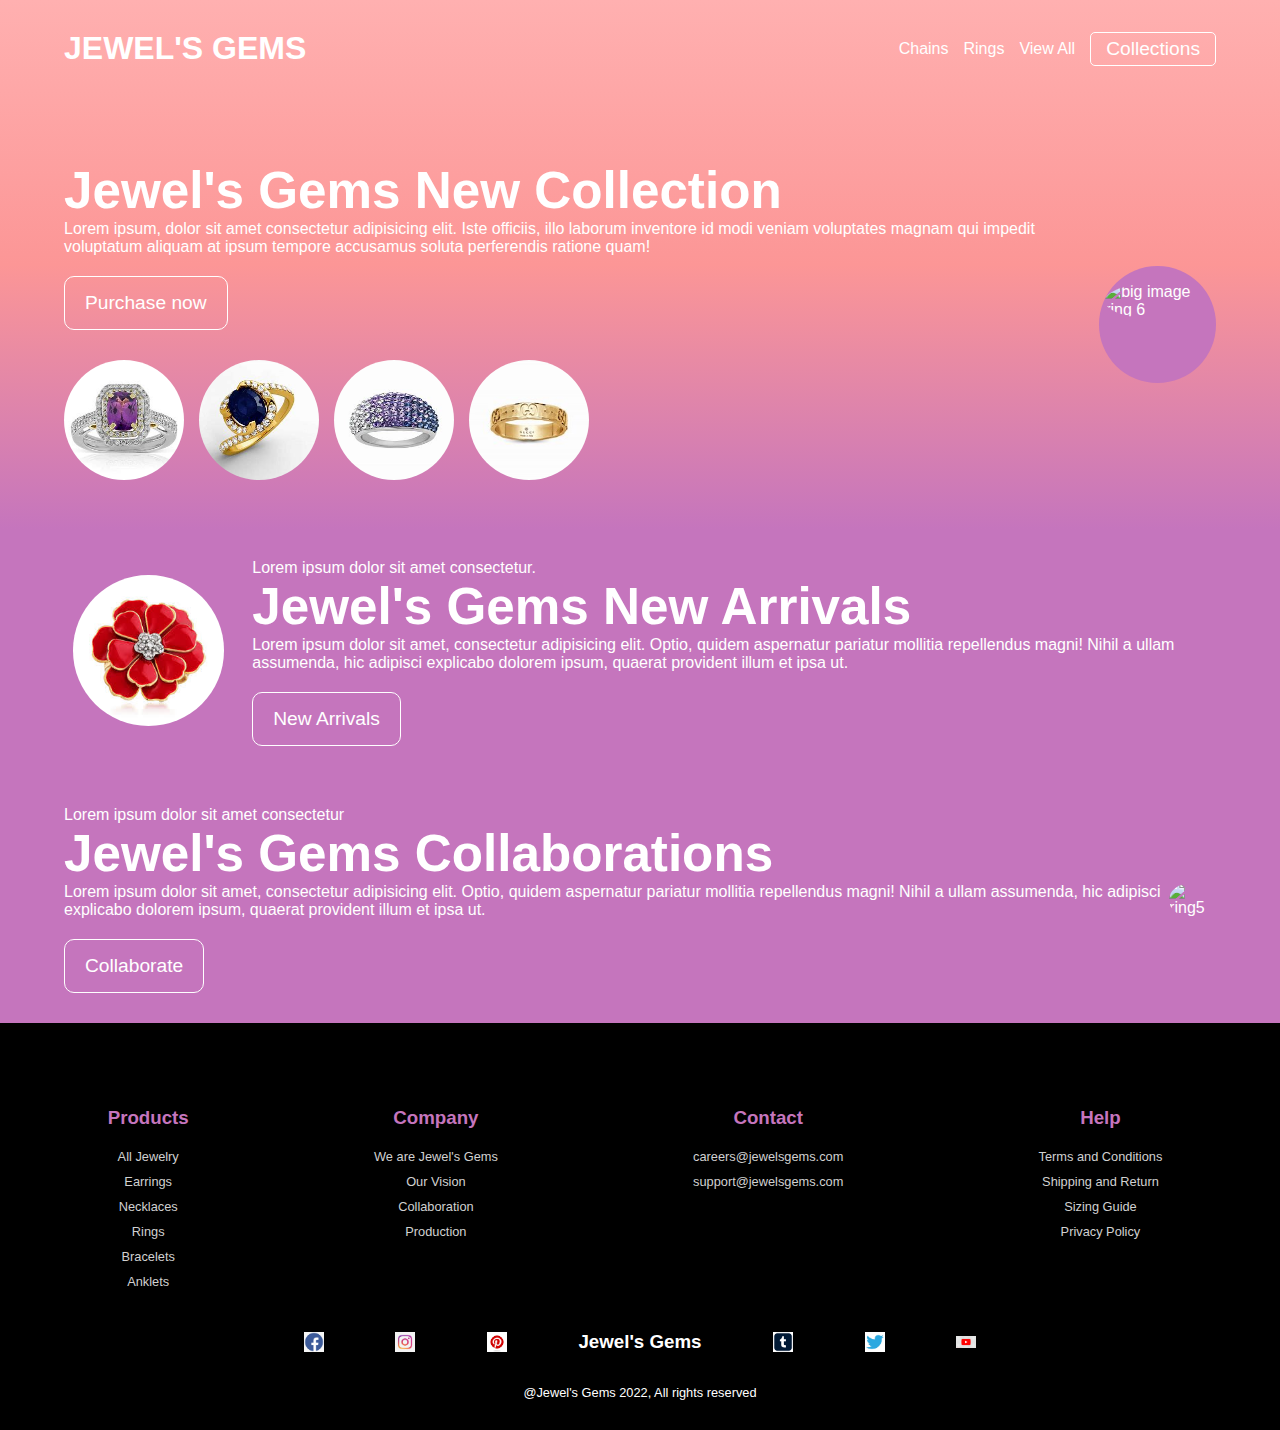
==== index.html @ c06c99cd "update logos, add readme, update alt tags on icons" ====
<!--tutorial used: Code Labs Academy https://www.youtube.com/watch?v=BiIfVv3OMNg-->



<!DOCTYPE html>
<html lang="en">
<head>
    <meta charset="UTF-8">
    <meta http-equiv="X-UA-Compatible" content="IE=edge">
    <meta name="viewport" content="width=device-width, initial-scale=1.0">
    <link rel="stylesheet" href="style.css">
    <title>Jewel's Gems</title>
</head>

<body>
    <header>
        <nav>
            <h1>Jewel's Gems</h1>
                <!--shortcuts to use in "Emmet Abreviation," which comes preloaded in HTML 5:
                div.nav-titles creates a class in your div container called nav-titles
                p*3 creates 3 <p></p> tags.-->
            <div class="nav-titles">
                <p>Chains</p>
                <p>Rings</p>
                <p>View All</p>
                <button>Collections</button>
            </div>
        </nav>
    
        <section class="banner hero">
                    <!--two class names to specify generic section styling (banner) and specific styling for just the banner at the top third (hero)-->
            <div class="banner-info">               <!--this contains the banner, button and images in the far left column-->
                <h1> Jewel's Gems New Collection</h1>
                <p>Lorem ipsum, dolor sit amet consectetur adipisicing elit. Iste officiis, illo laborum inventore id modi veniam voluptates magnam qui impedit voluptatum aliquam at ipsum tempore accusamus soluta perferendis ratione quam!</p>
                <button>Purchase now</button>
                <div class="banner-details">        <!--this container holds 4 images, each within its own smaller container-->
                    <div class="banner-detail">
                        <img src="images/ring1.jpg" alt="ring1">
                    </div>                   
                    <div class="banner-detail">
                        <img src="images/ring2.jpg" alt="ring2">
                    </div>
                    <div class="banner-detail">
                        <img src="images/ring3.jpg" alt="ring3">
                    </div>
                    <div class="banner-detail">
                        <img src="images/ring6.jfif" alt="ring4">
                    </div>
                </div>
            </div>
        
            <div class="banner-image">              <!--this contains the right column's large elements: an image and a circle-->
                <img src="images/official images/img2.jpg" alt="big image ring 6">
                <div class="banner-background">
                    <!--an emtpy container that will be styled to look like a large colored circle behind the image.-->
                </div>
            </div>

        </section>
    </header>
        <section class="banner middle">     <!--in this container the position of the large image is in the left column instead of right-->
            <div class="banner-image">      
                <img src="images/ring7.jfif" alt="red flower ring 7">
            </div>
            <div class="banner-info">       <!--could this have been named "banner-details" too?-->
                <p class="middle-title">
                    Lorem ipsum dolor sit amet consectetur.
                    </p>
                <h1>Jewel's Gems New Arrivals</h1>
                <p>
                    Lorem ipsum dolor sit amet, consectetur adipisicing elit. Optio, quidem aspernatur pariatur mollitia repellendus magni! Nihil a ullam assumenda, hic adipisci explicabo dolorem ipsum, quaerat provident illum et ipsa ut.
                    </p>
                <button>New Arrivals</button>
            </div>
        </section>
        
        <section class="banner middle">
            <div class="banner-info">       
                <p class="middle-title">
                    Lorem ipsum dolor sit amet consectetur
                    </p>
                <h1>Jewel's Gems Collaborations</h1>
                <p>
                    Lorem ipsum dolor sit amet, consectetur adipisicing elit. Optio, quidem aspernatur pariatur mollitia repellendus magni! Nihil a ullam assumenda, hic adipisci explicabo dolorem ipsum, quaerat provident illum et ipsa ut.
                    </p>
                <button>Collaborate</button>
            </div>
                <div class="banner-image" alt="ring 5">
                    <img src="images/official images/img6 (1).jpg" alt="ring5">
                </div>

        </section>

  
    
    <footer>
        <div class="div footer-columns">
            <div class="div footer-column">
                <h3>Products</h3>
                <p>All Jewelry</p>
                <p>Earrings</p>
                <p>Necklaces</p>                
                <p>Rings</p>
                <p>Bracelets</p>
                <p>Anklets</p>
            </div>
            <div class="div footer-column">
                <h3>Company</h3>
                <p>We are Jewel's Gems</p>
                <p>Our Vision</p>                
                <p>Collaboration</p>
                <p>Production</p>
            </div>
            <div class="div footer-column">
                <h3>Contact</h3>
                <p>careers@jewelsgems.com</p>
                <p>support@jewelsgems.com</p>
            </div>
            <div class="div footer-column">
                <h3>Help</h3>
                <p>Terms and Conditions</p>                
                <p>Shipping and Return</p>
                <p>Sizing Guide</p>
                <p>Privacy Policy</p>
            </div>            
        </div>
        <div class="footer-end">
            <div class="links">
                <img src="images/facebook-icon.png" alt="white f in blue circle - facebook-icon" class="link-icon">
                <img src="images/IG-icon.jfif" alt="rainbow pink-yellow camera outline - Instagram icon" class="link-icon">
                <img src="images/pinterest-icon.png" alt="cursive white P on red circle - pinterest icon" class="link-icon">
                <h3 class="footer-title">Jewel's Gems</h3>
                <img src="images/tumbler-icon.png" alt="white t on black rectangle - tumblr icon" class="link-icon">
                <img src="images/twitter-icon.jfif" alt="light blue bird on white background - Twitter icon" class="link-icon">
                <img src="images/youtube-icon.png" alt="red rectangular play button with centered white triangle - youtube icon" class="link-icon">
            </div>            
        </div>
        <p>@Jewel's Gems 2022, All rights reserved
         </p>
    </footer>
</body>

</html>
---- style.css ----
@import url('https://fonts.googleapis.com/css2?family=Open+Sans:wght@300&display=swap');
/*This is a font imported from Google*/


/*The root section allows you to define the variables that make up the style of the overall page.*/

:root {
    --color-purple: #c575bd;
    --color-pink: #fc9696;
    --color-light-pink: #ffb0b0;
    --color-light-grey: #d1d1d1;
    
}

/*i'm not sure why the * is followed by a comma*/
*, body {
    margin: 0; 
        /*this specifies that we want to remove all margins throughout the page*/
    font-family: 'Poppins', sans-serif;
        /*this says, use the fonts we imported throughout the body*/
    color: white;    
}

header {
   background: linear-gradient(var(--color-light-pink), var(--color-pink), var(--color-purple));
        /*this property specifies that the colors must transition from the first to the last.*/
        
}

header nav {
    padding: 30px 5% 0px 5%;
    display: flex; 
        /*flex specifies that the two main elements (h1 and div) within the navbar should display flexibly around one another. 
        i.e. this makes them sit next to one another*/
    justify-content: space-between;
        /*this adds a space between the two main elements in the navigation section of the header (the name and the links)*/
    align-items: center;
}

header nav h1 {
    margin: 0;
    text-transform: uppercase;  /*capitalizes the title*/
    color: white;
}

header nav .nav-titles {
        /*specifies we want to style the links ("chains, rings, etc.) within the header*/
    display: flex;
        /*arranges the p elements around one another, so they display side-by-side, not stacked*/
    align-items: center;
        /*arranges the links relative to the center of the element's respective containers*/
}


header nav .nav-titles p {
    margin: 0 15px 0 0;
        /*this assigns a margin of 15px to the right of each nav item*/
        /*as a reminder, inline level elements cannot receive */
    color: white; 
        /*not required to specify because text color was specified for all body elements*/
}

header nav .nav-titles p:hover {
    color: var(--color-purple);
    cursor: pointer;
}


header nav .nav-titles button {
    padding: 5px 15px;
    font-size: 1.2em;
    background-color: inherit; /*tells the button to inerit the color of the background of the navigation*/
    border: 1px solid white;
    border-radius: 5px;
    cursor: pointer;
    transition: color 0.5s, background-color 0.5s;
}

header nav .nav-titles button:hover {
    color: inherit; /*i'm not clear what is inheriting what here*/
    background-color: var(--color-purple);
    border: 1px solid var(--color-purple);
        /*allows the button and its border to turn purple when the mouse hovers over it*/
}

.banner {
    padding: 30px 5%;
    margin-top: 5%;
    display: flex;
    align-items: center;
    justify-content: space-between;
}

.banner .banner-info {
    width: 100%;
    flex-shrink: 1;     /*specifies not to go beyond banner of its parents*/
}

.banner .banner-info h1 {
    margin: 0;
    font-size: 4vw;     /*vw is view width, makes the title larger*/
    width: 80%;          /*80% of the space dedicated to the description title*/
}

.banner .banner-info p {
    font-weight: 400;
}


.banner .banner-info button {
    margin-top: 20px; /*adds space between the top of the button and the bottom of the detail text*/
    padding: 15px 20px;
    font-size: 1.2em;
    border-radius: 10px;
    border: none;
    outline: none;
    cursor: pointer;
}

/*FIGURE OUT WHY THE BANNER IMAGE IS SO SMALL---image file was too smal*/
.banner .banner-image img {
    width: 80%;
    margin: 5%;
    border-radius: 50%;
    transition: 250ms ease-in-out, opacity 250ms linear;
}

.banner .banner-image img:hover {
    transform: scale(1.2); /*specifies ring should increase to 1.2 times its size when hovered*/
    opacity: 0.5; /*changes opacity of the image when hovered*/
}

.banner .banner-image .banner-background {
    background-color: var(--color-purple);
    border-radius: 50%;
    padding: 100% 100% 0 0;
    z-index: -1; /*makes circle stack below the main image*/
    margin-top: -50%; /*causes the overlap with the main image*/
}

.hero .banner-info button{
    background-color: inherit;
    border: 1px solid white;
}

.hero .banner-info button:hover {
    background-color: var(--color-purple);
    border: 1px solid var(--color-purple);
}

.hero .banner-info .banner-details {
    margin-top: 30px;
    display: flex;
    flex-wrap: wrap; /*if they don't have enough space to be beside one another, they'll go to the next line*/
    align-items: center;
}

.hero .banner-info .banner-details .banner-detail {
    margin: 0 15px 15px 0;
    border-radius: 50%;
    transition: filter 0.5s;    /*delays the shadow filter by half a second when mouse hovers small rings on the left*/
}

.hero .banner-info .banner-details .banner-detail:hover {
    filter: brightness(50%);    /*dims or adds shaddow over the smaller rings on the left when hovered*/
}
.hero .banner-info .banner-details .banner-detail img {
    width: 120px;
    height: 120px;
    border-radius: 50%;
}

.middle {
    margin: 0;
    background-color: var(--color-purple);
}

.middle .banner-info button {
    background-color: inherit;
    border: 1px solid white;
    transition: background-color 0.5s, color 0.5s;
}

.middle .banner-info button:hover {
    background-color: var(--color-pink);
    border: 1px solid var(--color-pink);
}


footer {
    margin: 0;
    padding: 20px;
    padding-top: 4em;
    background-color: black;
}

footer .footer-columns {
    display: flex;
    flex-wrap: wrap;
    justify-content: space-around;
}


footer .footer-columns h3 {
    color: var(--color-purple);
    margin: 20px 0;
    text-align: center;
}

footer .footer-columns p {
    cursor: pointer;
    color: var(--color-light-grey);
}
    

footer .footer-columns p:hover {
    color: white;
}

footer .footer-end .links {
    width: 60%;
    margin: 2em auto;
    display: flex;
    flex-wrap: wrap;
    justify-content: space-around;
    align-items: center;
}

footer .footer-end .links img {
    width: 20px;
    cursor: pointer;
}

footer p{
    text-align: center;
    font-size: 0.8em;
    margin: 10px;
}


/*keep at bottom of page to apply responsiveness to all html styling*/
@media screen and (max-width: 640px){
    /*640 is the max width of a mobile phone*/
    nav .nav-titles p {
        display: none;
        /* this hides the navigation links if the screen is shrunken below a certain width*/
    }
    
    .banner .banner-info h1 {
        font-size: 2em;
    }

    .banner .banner-image {
        display: none;  /*hides large photo in mobile screen mode*/
    }

    .hero .banner-info .banner-details .banner-detail img {
        width: 90px;
        height: 90px;
        margin: 5px;
    }

    footer .footer-columns {
        justify-content: center;        
    }

    footer .footer-columns .footer-columns {
        width: 100%;    /*this media query says each column should take up the full width of the page if viewed on a mobile device
                            this results in a page width of 1 column, so each column of text is stacked vertically*/
    }

    footer .footer-end .links {
        width: 100%;
    }
}
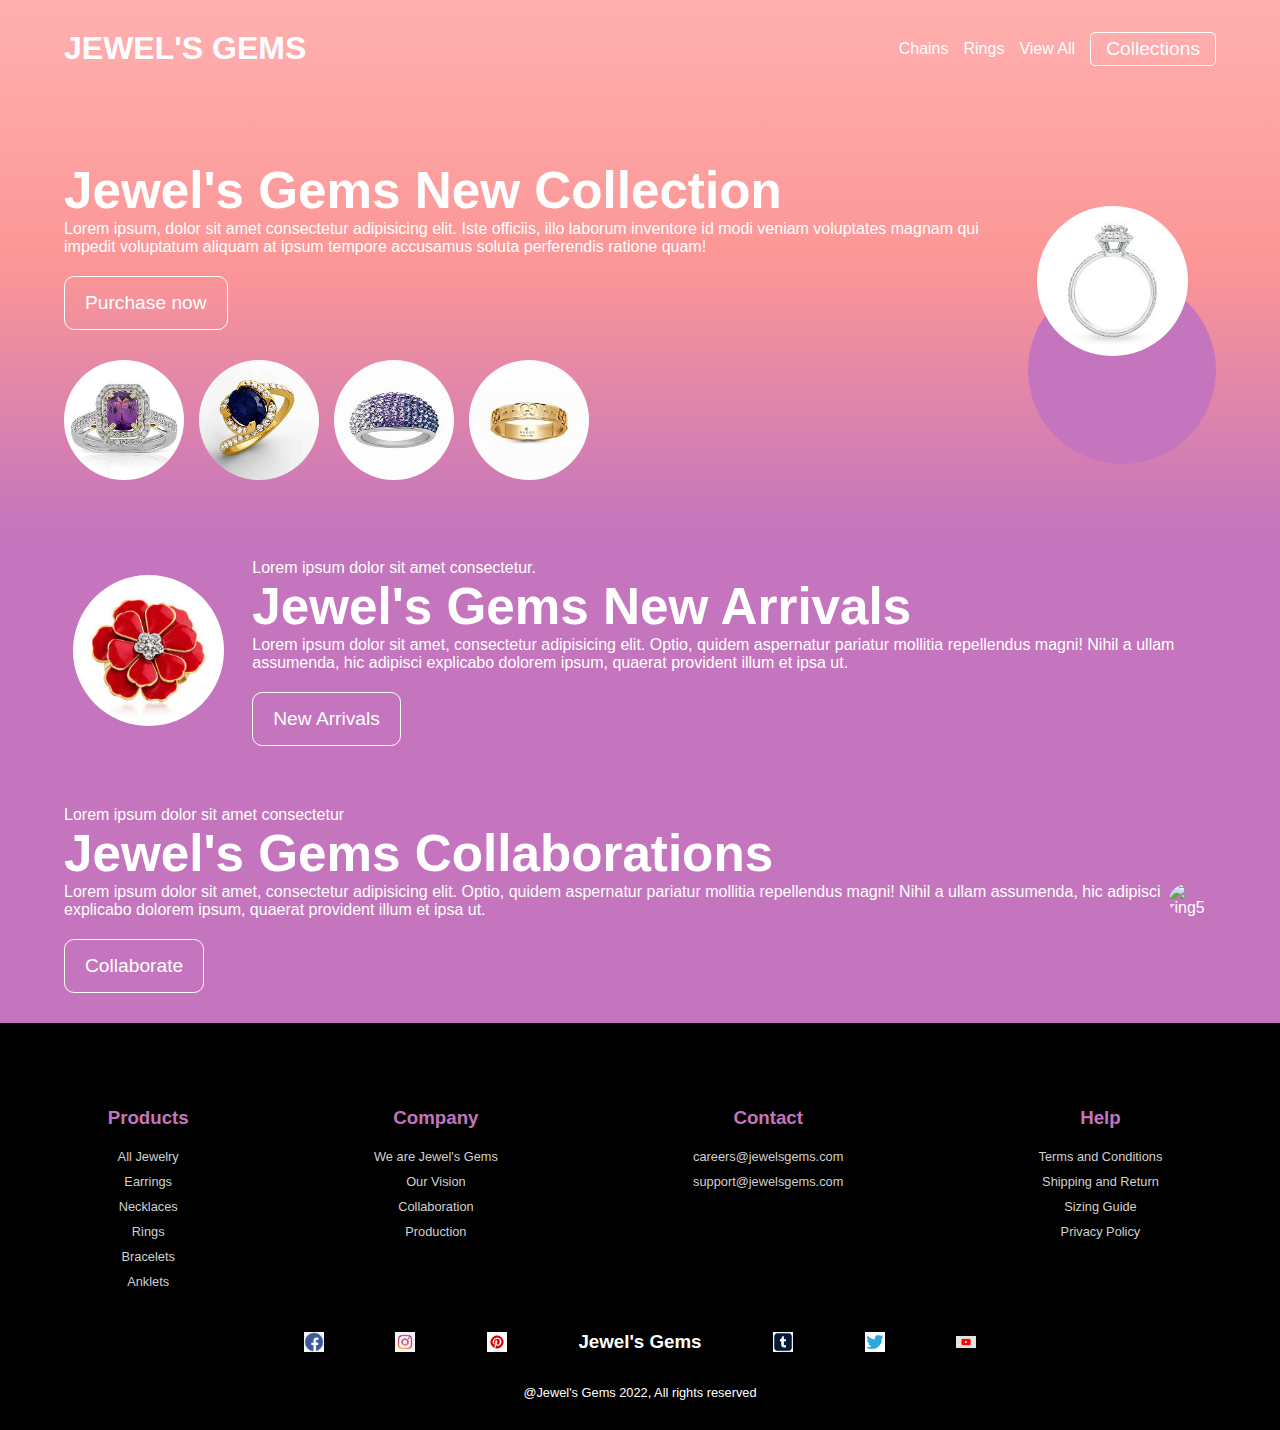
==== commit e597025e: "update hero image and alt tags" ====
--- a/index.html
+++ b/index.html
@@ -35,22 +35,22 @@
                 <button>Purchase now</button>
                 <div class="banner-details">        <!--this container holds 4 images, each within its own smaller container-->
                     <div class="banner-detail">
-                        <img src="images/ring1.jpg" alt="ring1">
+                        <img src="images/ring1.jpg" alt="ring1 - purple oval stone over silver band with diamonds">
                     </div>                   
                     <div class="banner-detail">
-                        <img src="images/ring2.jpg" alt="ring2">
+                        <img src="images/ring2.jpg" alt="ring2 - dark blue stone on slender gold band">
                     </div>
                     <div class="banner-detail">
-                        <img src="images/ring3.jpg" alt="ring3">
+                        <img src="images/ring3.jpg" alt="ring3 - chunky silver band covered in purple and white stones">
                     </div>
                     <div class="banner-detail">
-                        <img src="images/ring6.jfif" alt="ring4">
+                        <img src="images/ring6.jfif" alt="ring4 gold band with Gucci logo engraved">
                     </div>
                 </div>
             </div>
         
             <div class="banner-image">              <!--this contains the right column's large elements: an image and a circle-->
-                <img src="images/official images/img2.jpg" alt="big image ring 6">
+                <img src="images/ring11.jfif" alt="big image ring of traditional silver engagement band with large stone in middle">
                 <div class="banner-background">
                     <!--an emtpy container that will be styled to look like a large colored circle behind the image.-->
                 </div>
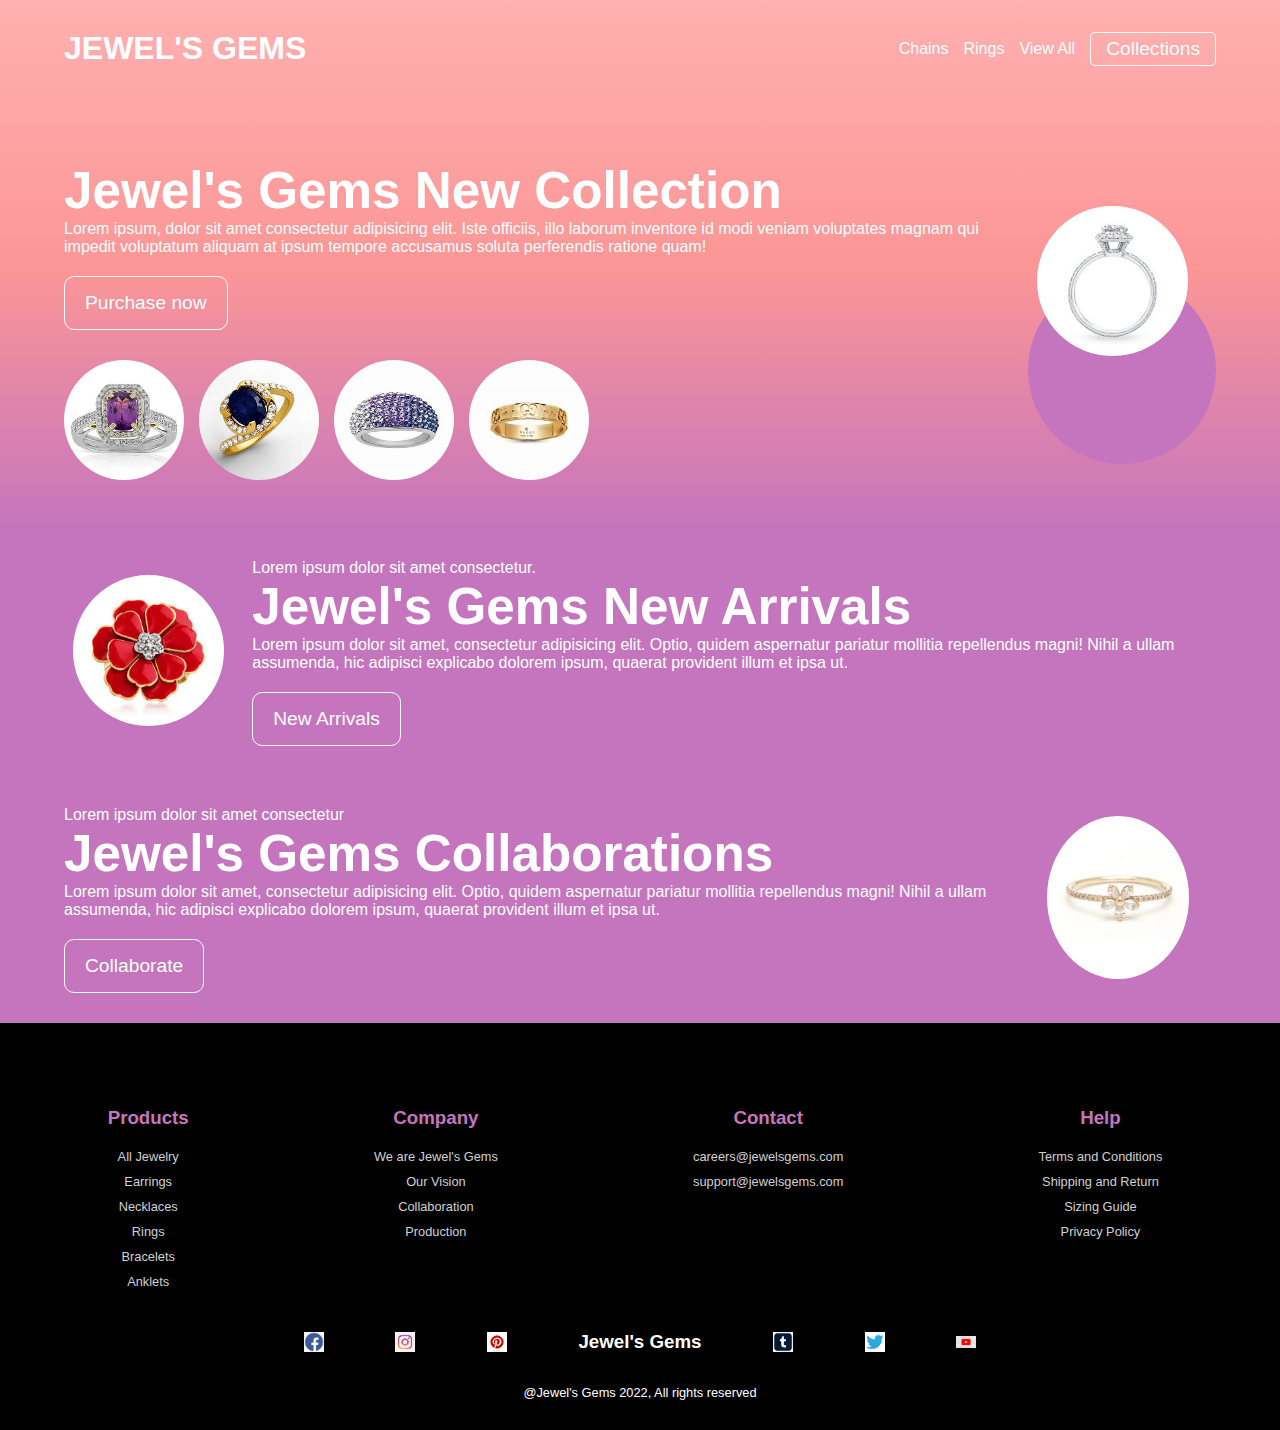
==== commit cb80e926: "add class name to bottom ring. may not have sufficient specificity for styling yet." ====
--- a/index.html
+++ b/index.html
@@ -86,7 +86,7 @@
                 <button>Collaborate</button>
             </div>
                 <div class="banner-image" alt="ring 5">
-                    <img src="images/official images/img6 (1).jpg" alt="ring5">
+                    <img class="bottom-ring" src="images/ring14.jfif" alt="very narrow gold band with diamonds and a 5-petal flower">
                 </div>
 
         </section>
--- a/style.css
+++ b/style.css
@@ -260,6 +260,11 @@
         margin: 5px;
     }
 
+    .bottom-ring{
+        height: 100px;
+        width: 50px;
+    }
+
     footer .footer-columns {
         justify-content: center;        
     }
